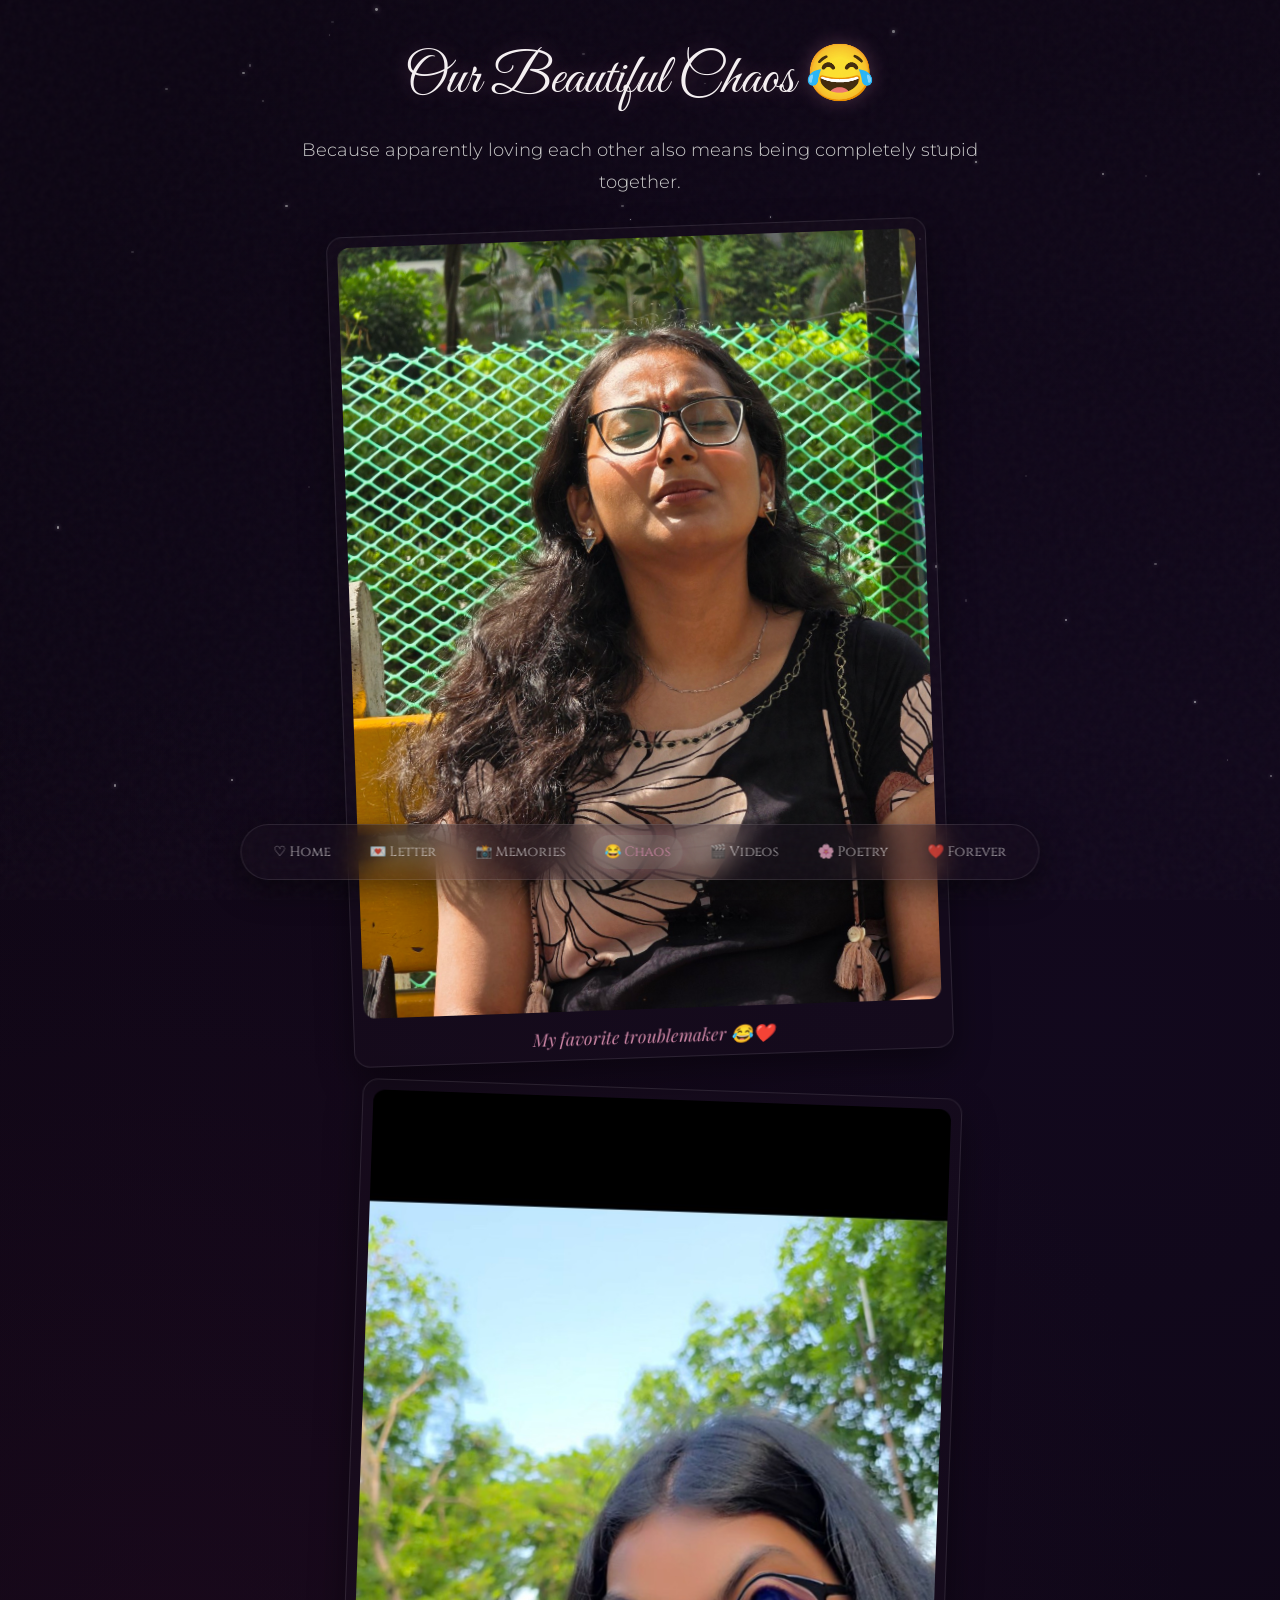
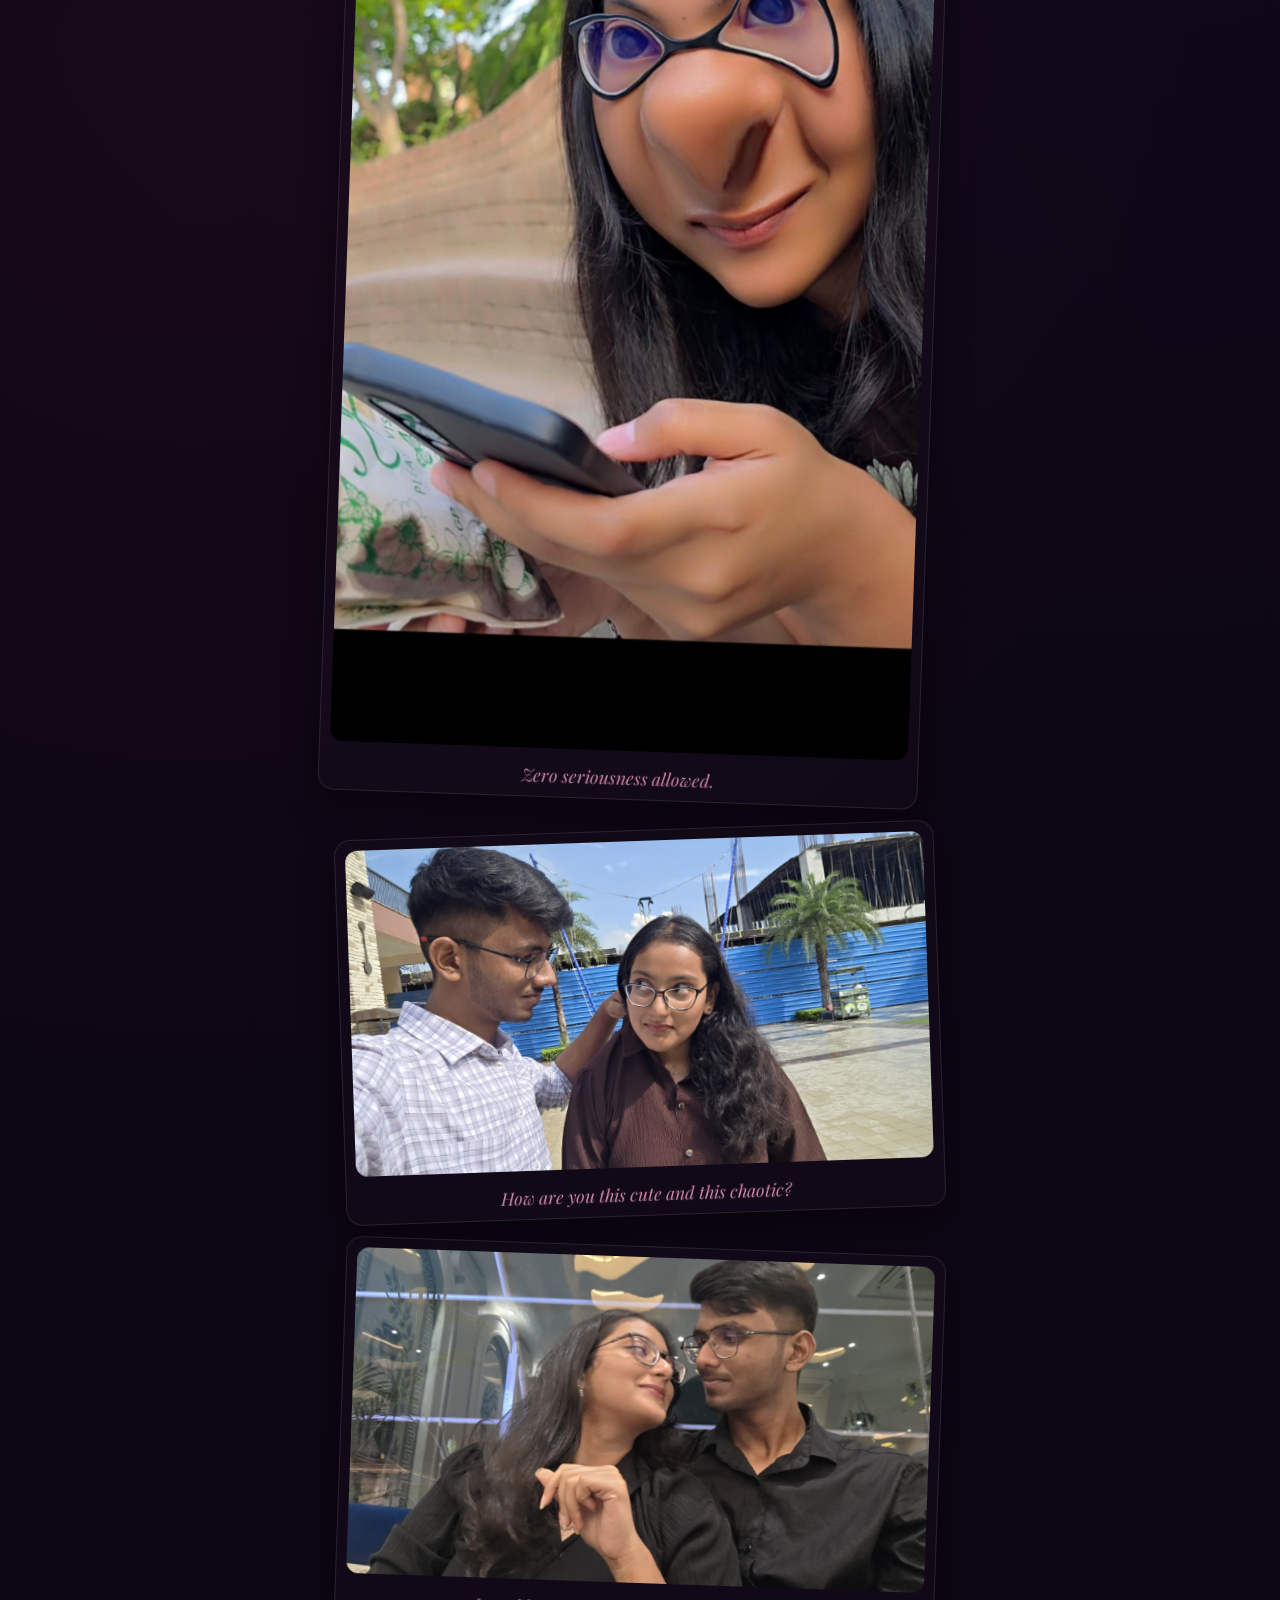
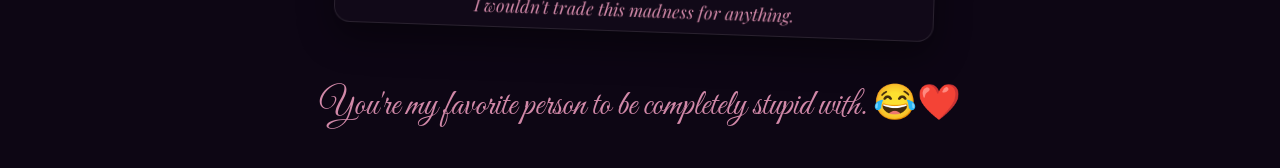
==== chaos.html @ a60f03ae "Initial commit of Cutie Pie Birthday Website" ====
<!DOCTYPE html>
<html lang="en">
<head>
  <meta charset="UTF-8">
  <meta name="viewport" content="width=device-width, initial-scale=1.0">
  <title>Our Beautiful Chaos 😂</title>
  <link rel="stylesheet" href="css/style.css">
  <style>
    /* Playful tilt for chaos page images */
    .image-card:nth-child(odd) { transform: rotate(-2deg); }
    .image-card:nth-child(even) { transform: rotate(2deg); }
    .image-card:hover { transform: rotate(0) scale(1.02); }
  </style>
</head>
<body>
  
  <div id="loader">
    <div class="heart-loader">😂</div>
  </div>

  <div class="page-container content-wrapper">
    
    <div class="text-reveal">
      <h1 class="main-title cursive" style="font-size: 3.5rem;">Our Beautiful Chaos 😂</h1>
      <p class="subtitle">Because apparently loving each other also means being completely stupid together.</p>
    </div>

    <!-- Gallery -->
    <div class="gallery">
      <div class="image-card text-reveal" style="transition-delay: 0.2s;">
        <img src="assets/images/photo-12.jpg" alt="Funny Chaos 1">
        <p class="image-caption">My favorite troublemaker 😂❤️</p>
      </div>

      <div class="image-card text-reveal" style="transition-delay: 0.2s;">
        <img src="assets/images/photo-13.jpg" alt="Funny Chaos 2">
        <p class="image-caption">Zero seriousness allowed.</p>
      </div>
      
      <!-- We can reuse a couple of other photos if they fit, but let's stick to 12 and 13 for sure, and maybe one more to use the captions -->
      <div class="image-card text-reveal" style="transition-delay: 0.2s;">
        <img src="assets/images/photo-9.jpg" alt="Funny Chaos 3">
        <p class="image-caption">How are you this cute and this chaotic?</p>
      </div>
      
      <div class="image-card text-reveal" style="transition-delay: 0.2s;">
        <img src="assets/images/photo-10.jpg" alt="Funny Chaos 4">
        <p class="image-caption">I wouldn't trade this madness for anything.</p>
      </div>
    </div>

    <div class="text-reveal" style="margin-top: 50px;">
      <h2 class="cursive" style="font-size: 2.2rem;">You're my favorite person to be completely stupid with. 😂❤️</h2>
    </div>

  </div>

  <nav class="floating-nav">
    <a href="index.html" class="nav-item">♡ Home</a>
    <a href="letter.html" class="nav-item">💌 Letter</a>
    <a href="memories.html" class="nav-item">📸 Memories</a>
    <a href="chaos.html" class="nav-item">😂 Chaos</a>
    <a href="videos.html" class="nav-item">🎬 Videos</a>
    <a href="poetry.html" class="nav-item">🌸 Poetry</a>
    <a href="forever.html" class="nav-item">❤️ Forever</a>
  </nav>

  <script src="js/main.js"></script>
</body>
</html>
---- css/style.css ----
@import url('https://fonts.googleapis.com/css2?family=Cinzel:wght@400;600&family=Great+Vibes&family=Montserrat:wght@300;400;500&family=Playfair+Display:ital,wght@0,400;0,600;1,400&display=swap');

:root {
  --bg-color: #0d0614; /* Deep plum/black */
  --accent-pink: #d188a8;
  --accent-lavender: #a68ba5;
  --gold: #d4af37;
  --text-light: #f5f0f2;
  --glass-bg: rgba(25, 15, 30, 0.4);
  --glass-border: rgba(255, 255, 255, 0.1);
}

* {
  box-sizing: border-box;
  margin: 0;
  padding: 0;
}

body {
  background-color: var(--bg-color);
  background-image: 
    radial-gradient(circle at 15% 50%, rgba(50, 15, 40, 0.3) 0%, transparent 50%),
    radial-gradient(circle at 85% 30%, rgba(30, 15, 50, 0.3) 0%, transparent 50%);
  color: var(--text-light);
  font-family: 'Montserrat', sans-serif;
  overflow-x: hidden;
  min-height: 100vh;
  position: relative;
}

/* Subtle grain overlay */
body::before {
  content: "";
  position: fixed;
  top: 0; left: 0; width: 100%; height: 100%;
  background-image: url('data:image/svg+xml,%3Csvg viewBox="0 0 200 200" xmlns="http://www.w3.org/2000/svg"%3E%3Cfilter id="noiseFilter"%3E%3CfeTurbulence type="fractalNoise" baseFrequency="0.65" numOctaves="3" stitchTiles="stitch"/%3E%3C/filter%3E%3Crect width="100%25" height="100%25" filter="url(%23noiseFilter)"/%3E%3C/svg%3E');
  opacity: 0.03;
  pointer-events: none;
  z-index: 9999;
}

h1, h2, h3, h4, h5 {
  font-family: 'Playfair Display', serif;
  font-weight: 600;
}

.cursive {
  font-family: 'Great Vibes', cursive;
  color: var(--accent-pink);
  font-weight: normal;
}

/* Loading Screen */
#loader {
  position: fixed;
  top: 0; left: 0; width: 100%; height: 100%;
  background: var(--bg-color);
  z-index: 10000;
  display: flex;
  justify-content: center;
  align-items: center;
  flex-direction: column;
  transition: opacity 1s ease-in-out;
}
.heart-loader {
  font-size: 3rem;
  animation: pulse 1.5s infinite;
  color: var(--accent-pink);
}
@keyframes pulse {
  0% { transform: scale(1); opacity: 0.8; }
  50% { transform: scale(1.2); opacity: 1; text-shadow: 0 0 20px var(--accent-pink); }
  100% { transform: scale(1); opacity: 0.8; }
}

/* Page Transitions */
.page-container {
  opacity: 0;
  filter: blur(10px);
  transform: translateY(20px);
  transition: opacity 1.2s ease, filter 1.2s ease, transform 1.2s ease;
  min-height: 100vh;
  padding-bottom: 400px; /* Space for nav */
}

.page-container.visible {
  opacity: 1;
  filter: blur(0);
  transform: translateY(0);
}

/* Floating Navigation */
.floating-nav {
  position: fixed;
  bottom: 20px;
  left: 50%;
  transform: translateX(-50%);
  background: var(--glass-bg);
  backdrop-filter: blur(15px);
  -webkit-backdrop-filter: blur(15px);
  border: 1px solid var(--glass-border);
  padding: 10px 20px;
  border-radius: 40px;
  display: flex;
  gap: 15px;
  z-index: 1000;
  box-shadow: 0 10px 30px rgba(0,0,0,0.5);
  max-width: 95vw;
  overflow-x: auto;
  white-space: nowrap;
}

.floating-nav::-webkit-scrollbar {
  display: none;
}
.floating-nav {
  -ms-overflow-style: none;
  scrollbar-width: none;
}

.nav-item {
  color: var(--text-light);
  text-decoration: none;
  font-size: 0.85rem;
  display: flex;
  align-items: center;
  gap: 5px;
  padding: 8px 12px;
  border-radius: 20px;
  transition: all 0.3s ease;
  font-family: 'Cinzel', serif;
  opacity: 0.7;
}

.nav-item:hover, .nav-item.active {
  background: rgba(255,255,255,0.1);
  opacity: 1;
  color: var(--accent-pink);
  box-shadow: 0 0 15px rgba(209, 136, 168, 0.2);
}

/* Global Content Styling */
.content-wrapper {
  max-width: 800px;
  margin: 0 auto;
  padding: 40px 20px;
  text-align: center;
}

/* Buttons */
.romantic-btn {
  display: inline-block;
  margin-top: 30px;
  padding: 12px 30px;
  background: linear-gradient(135deg, rgba(209, 136, 168, 0.2), rgba(166, 139, 165, 0.2));
  border: 1px solid var(--accent-pink);
  color: var(--text-light);
  text-decoration: none;
  font-family: 'Cinzel', serif;
  border-radius: 30px;
  transition: all 0.4s ease;
  backdrop-filter: blur(5px);
  cursor: pointer;
  box-shadow: 0 0 20px rgba(209, 136, 168, 0.1);
}

.romantic-btn:hover {
  background: linear-gradient(135deg, rgba(209, 136, 168, 0.4), rgba(166, 139, 165, 0.4));
  box-shadow: 0 0 30px rgba(209, 136, 168, 0.4);
  transform: translateY(-2px);
}

/* Typography elements */
.main-title {
  font-size: 3rem;
  margin-bottom: 20px;
  color: var(--text-light);
  text-shadow: 0 0 20px rgba(209, 136, 168, 0.3);
}

.subtitle {
  font-size: 1.1rem;
  line-height: 1.8;
  margin-bottom: 30px;
  color: #ccc;
  font-weight: 300;
}

/* Image Handling (Crucial) */
.image-card {
  margin: 30px auto;
  padding: 10px;
  background: var(--glass-bg);
  border: 1px solid var(--glass-border);
  border-radius: 16px;
  box-shadow: 0 15px 35px rgba(0,0,0,0.4);
  backdrop-filter: blur(10px);
  width: 100%;
  max-width: 600px;
  transition: transform 0.5s ease;
}

.image-card:hover {
  transform: translateY(-5px) scale(1.01);
}

.image-card img {
  width: 100%;
  height: auto; /* Maintains aspect ratio perfectly */
  display: block;
  border-radius: 12px;
}

.image-caption {
  margin-top: 15px;
  font-family: 'Playfair Display', serif;
  font-style: italic;
  font-size: 1.1rem;
  color: var(--accent-pink);
}

/* Video Handling */
.video-card {
  margin: 40px auto;
  padding: 15px;
  background: var(--glass-bg);
  border: 1px solid var(--glass-border);
  border-radius: 20px;
  box-shadow: 0 15px 35px rgba(0,0,0,0.4);
  max-width: 100%;
}

.video-card video {
  width: 100%;
  height: auto;
  border-radius: 12px;
  outline: none;
}

.video-title {
  margin-bottom: 15px;
  font-family: 'Cinzel', serif;
  color: var(--gold);
}

/* Background Particles (Stars/Sparkles) */
#particles-js {
  position: fixed;
  top: 0; left: 0; width: 100%; height: 100%;
  z-index: -1;
  pointer-events: none;
}

/* Letter Specifics */
.letter-content {
  text-align: left;
  line-height: 2;
  font-size: 1.15rem;
  max-width: 650px;
  margin: 0 auto;
  padding: 40px;
  background: rgba(20, 10, 25, 0.6);
  border: 1px solid var(--glass-border);
  border-radius: 20px;
  backdrop-filter: blur(15px);
  box-shadow: 0 20px 50px rgba(0,0,0,0.5);
}

.letter-content p {
  margin-bottom: 25px;
}

.text-reveal {
  opacity: 0;
  transform: translateY(20px);
  transition: opacity 1s ease, transform 1s ease;
}
.text-reveal.visible {
  opacity: 1;
  transform: translateY(0);
}

/* Click effects */
.heart-burst {
  position: fixed;
  pointer-events: none;
  color: var(--accent-pink);
  font-size: 24px;
  animation: floatUp 1.5s ease-out forwards;
  z-index: 9999;
}

@keyframes floatUp {
  0% { transform: translateY(0) scale(1); opacity: 1; }
  100% { transform: translateY(-100px) scale(1.5); opacity: 0; }
}

@media (max-width: 600px) {
  .main-title { font-size: 2.2rem; }
  .floating-nav { 
    padding: 10px 15px; 
    gap: 10px; 
    bottom: 15px;
    justify-content: flex-start;
  }
  .nav-item { font-size: 0.75rem; padding: 6px 10px; }
  .letter-content { padding: 25px; font-size: 1.05rem; }
}
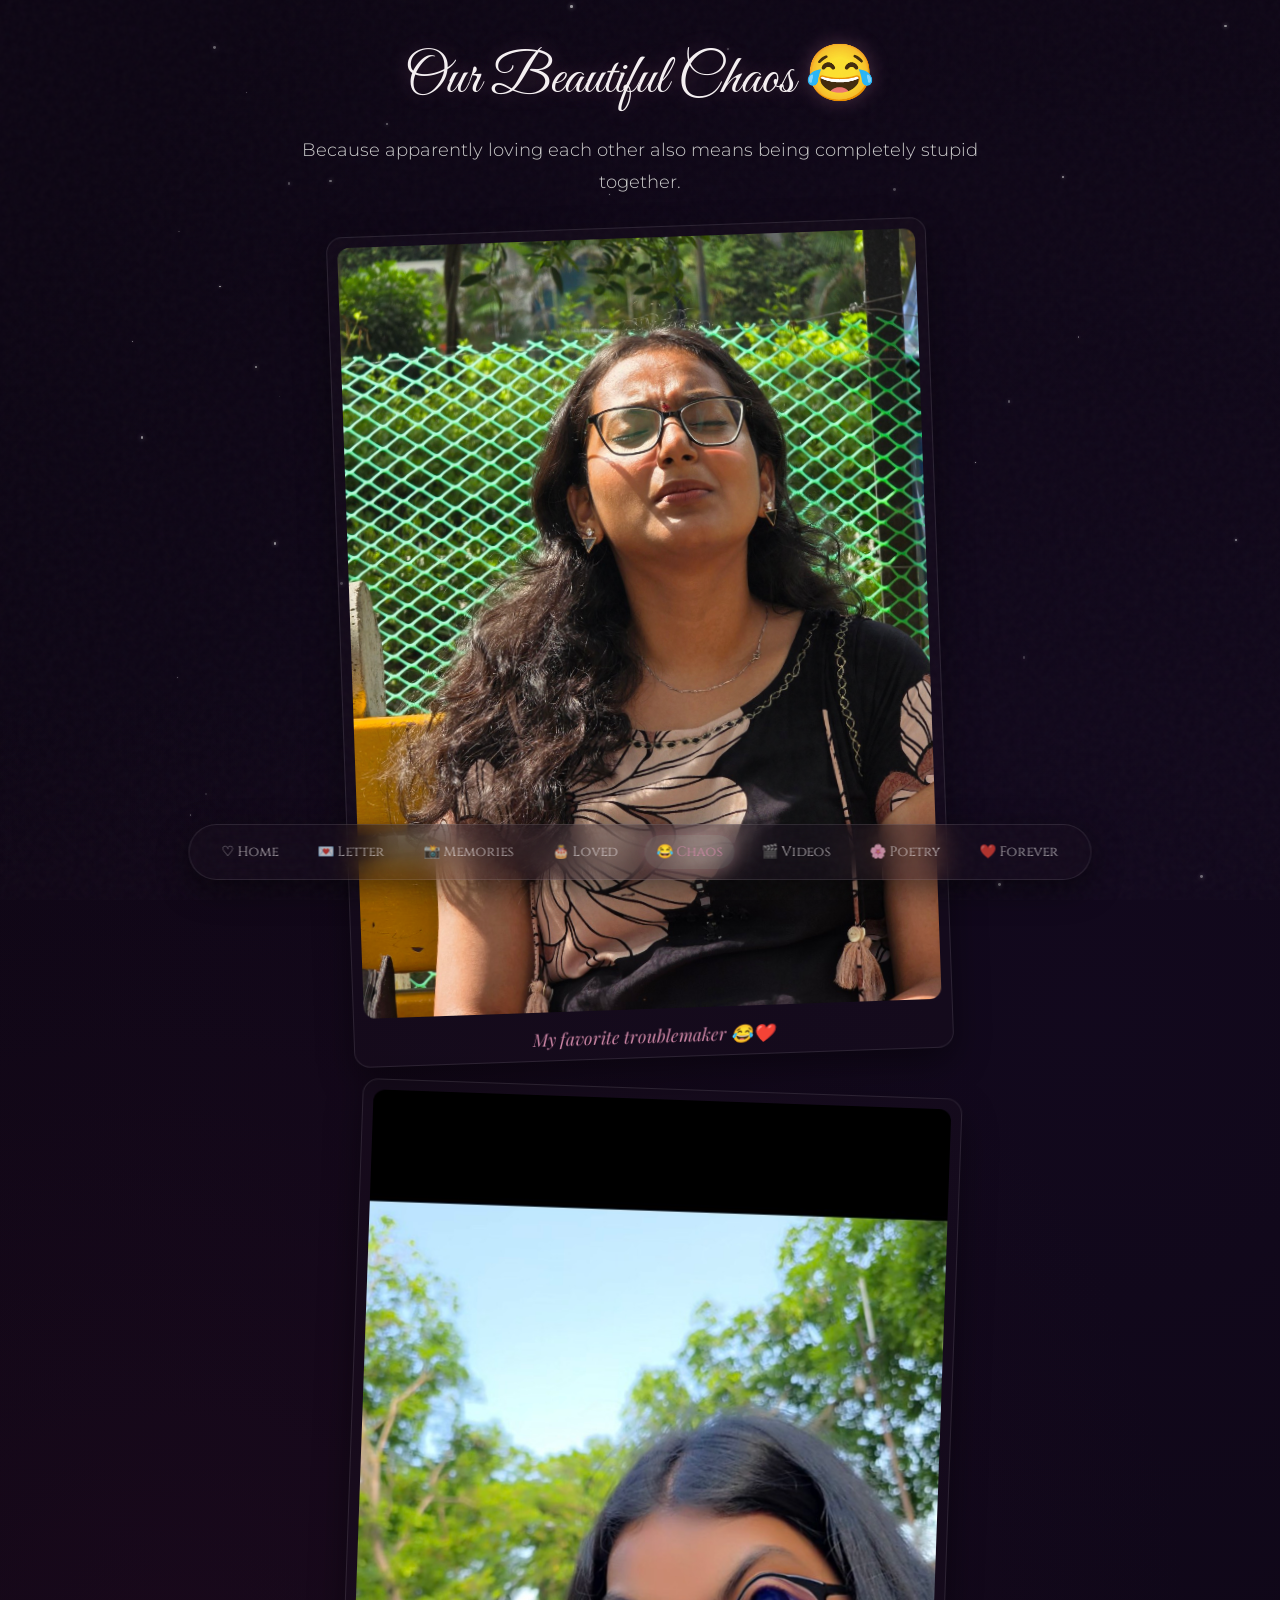
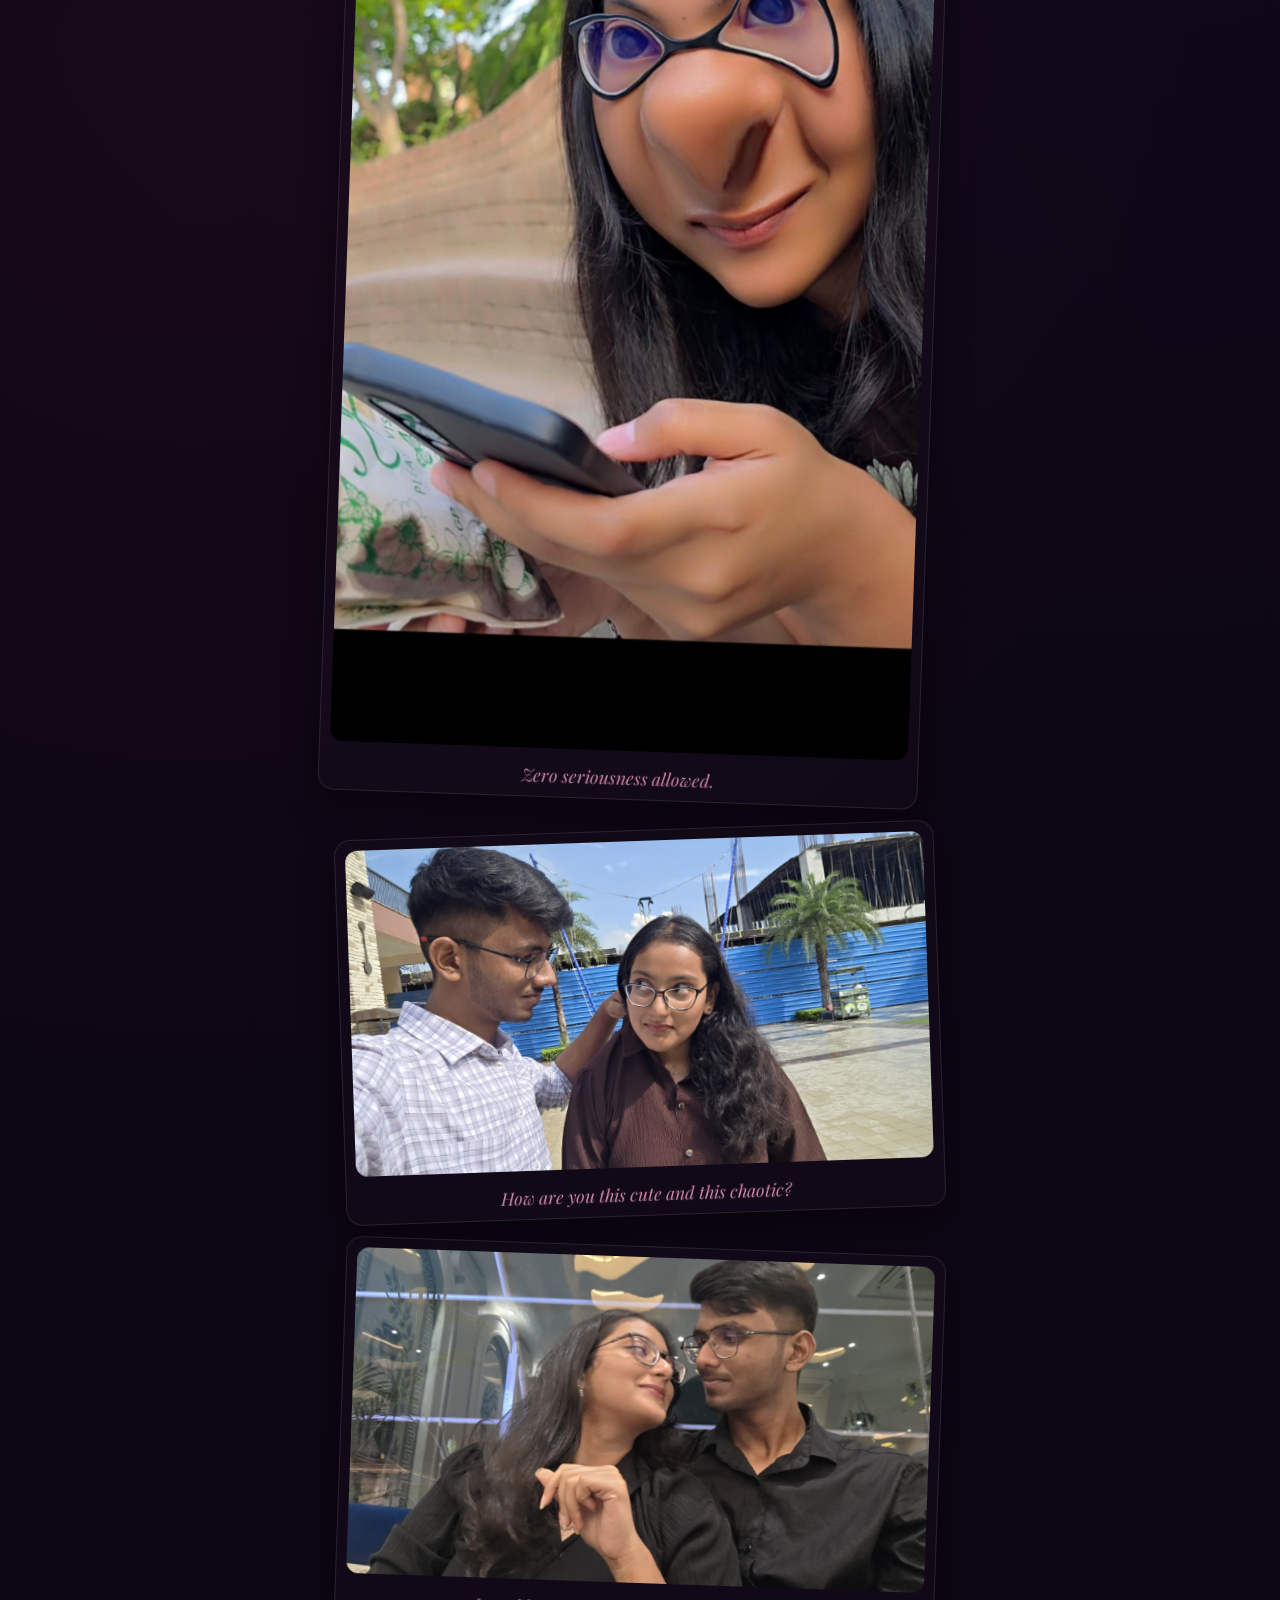
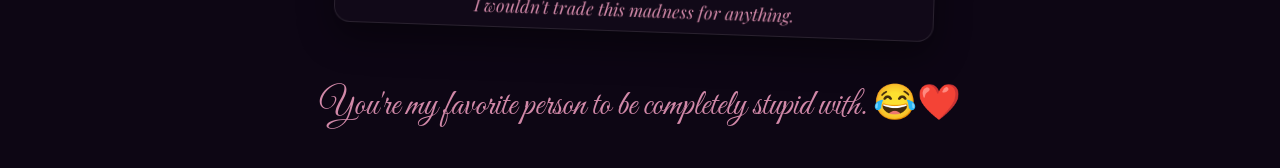
==== commit 82574314: "Fix navigation menu to include Loved page across all pages" ====
--- a/chaos.html
+++ b/chaos.html
@@ -59,6 +59,7 @@
     <a href="index.html" class="nav-item">♡ Home</a>
     <a href="letter.html" class="nav-item">💌 Letter</a>
     <a href="memories.html" class="nav-item">📸 Memories</a>
+    <a href="loved.html" class="nav-item">🎂 Loved</a>
     <a href="chaos.html" class="nav-item">😂 Chaos</a>
     <a href="videos.html" class="nav-item">🎬 Videos</a>
     <a href="poetry.html" class="nav-item">🌸 Poetry</a>
--- a/css/style.css
+++ b/css/style.css
@@ -206,7 +206,7 @@
 
 .image-card img {
   width: 100%;
-  height: auto; /* Maintains aspect ratio perfectly */
+  height: auto; object-fit: contain;
   display: block;
   border-radius: 12px;
 }
